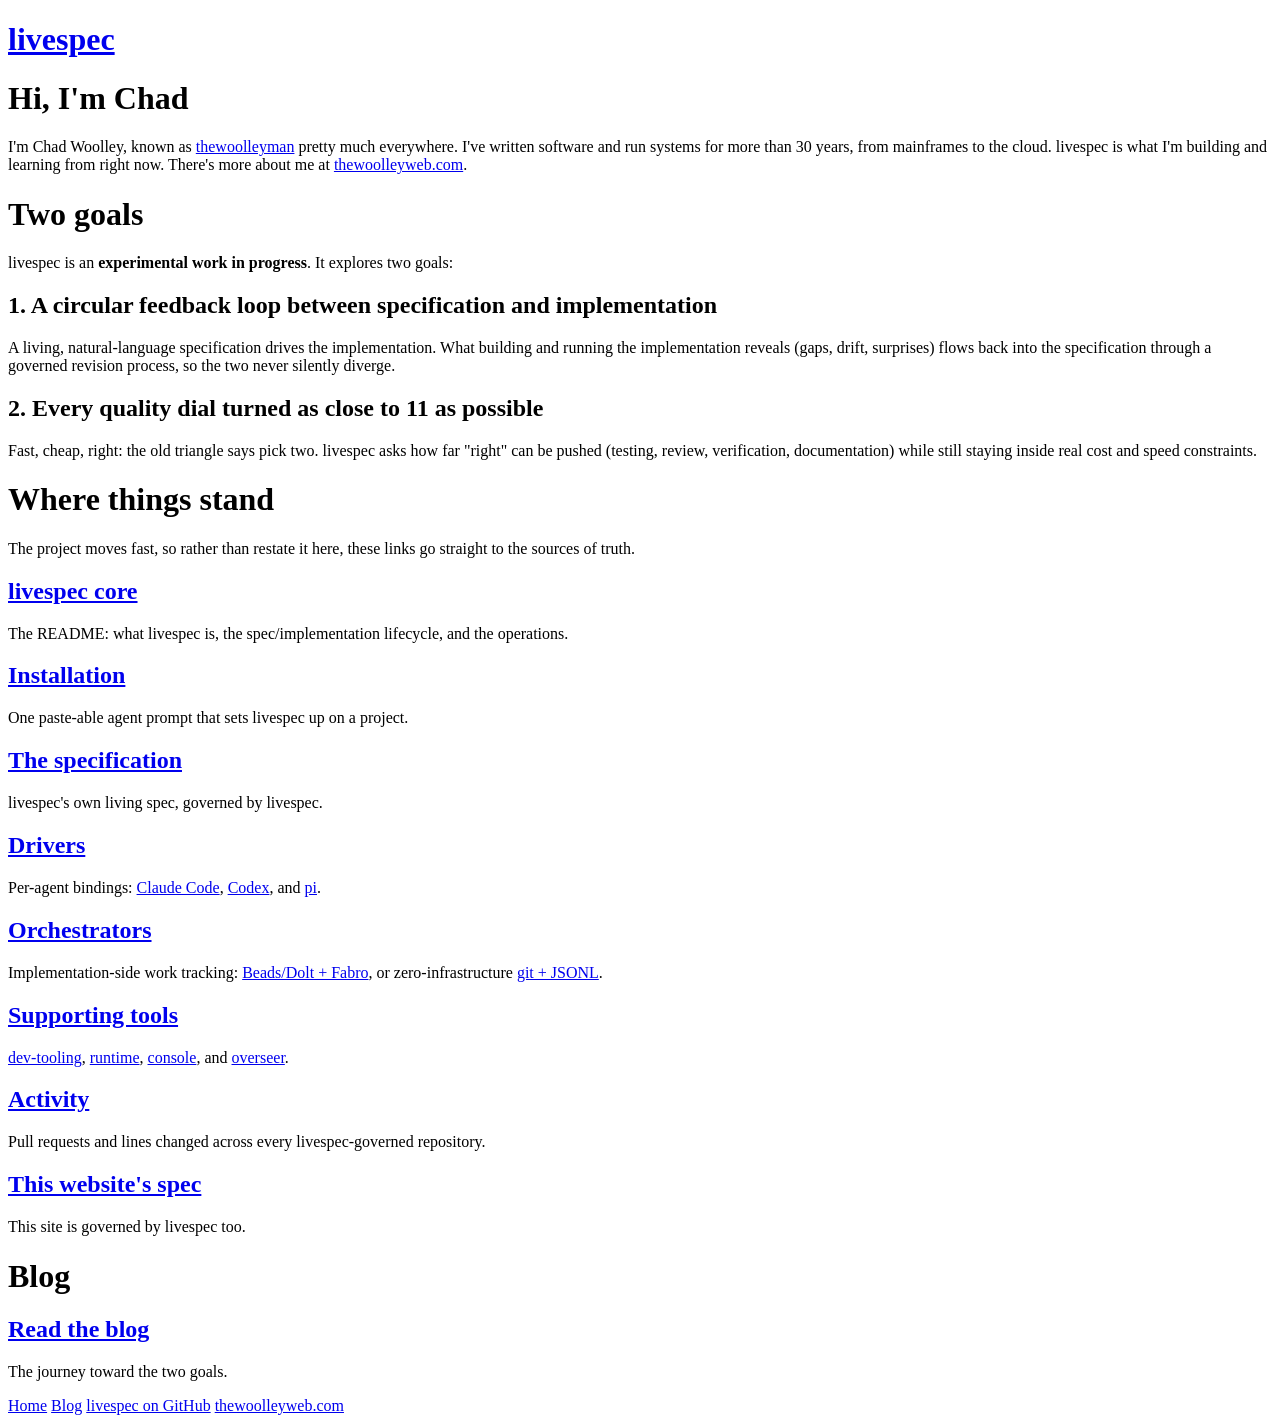
==== site/index.html @ 08ad03ba "feat(site): build pure-HTML site, just check, and Pages deploy workflow Implements spec v003: homepa" ====
<!DOCTYPE html>
<html lang="en">
  <head>
    <meta charset="utf-8">
    <meta name="viewport" content="width=device-width, initial-scale=1">
    <title>livespec: specs and code in a feedback loop</title>
    <meta name="description" content="livespec is an experimental work in progress by Chad Woolley: a living specification in a feedback loop with its implementation, and every quality dial turned toward 11.">
    <link rel="canonical" href="https://livespec-ai.org/">
    <meta property="og:title" content="livespec: specs and code in a feedback loop">
    <meta property="og:description" content="livespec is an experimental work in progress by Chad Woolley: a living specification in a feedback loop with its implementation, and every quality dial turned toward 11.">
    <meta property="og:url" content="https://livespec-ai.org/">
    <meta property="og:type" content="website">
    <link rel="stylesheet" href="/css/style.css">
    <script data-goatcounter="https://livespec-ai.goatcounter.com/count" async src="https://gc.zgo.at/count.js"></script>
  </head>
  <body>
    <noscript><img src="https://livespec-ai.goatcounter.com/count?p=/" alt="" width="1" height="1"></noscript>
    <div id="container">
      <div id="header">
        <h1><a href="/">livespec</a></h1>
      </div>
      <div id="content">
        <h1>Hi, I'm Chad</h1>
        <div class="prose">
          <p>I'm Chad Woolley, known as <a href="https://github.com/thewoolleyman">thewoolleyman</a> pretty much everywhere. I've written software and run systems for more than 30 years, from mainframes to the cloud. livespec is what I'm building and learning from right now. There's more about me at <a href="https://thewoolleyweb.com/">thewoolleyweb.com</a>.</p>
        </div>

        <h1>Two goals</h1>
        <div class="prose">
          <p>livespec is an <strong>experimental work in progress</strong>. It explores two goals:</p>
          <h2 id="feedback-loop">1. A circular feedback loop between specification and implementation</h2>
          <p>A living, natural-language specification drives the implementation. What building and running the implementation reveals (gaps, drift, surprises) flows back into the specification through a governed revision process, so the two never silently diverge.</p>
          <h2 id="quality-dials">2. Every quality dial turned as close to 11 as possible</h2>
          <p>Fast, cheap, right: the old triangle says pick two. livespec asks how far "right" can be pushed (testing, review, verification, documentation) while still staying inside real cost and speed constraints.</p>
        </div>

        <h1>Where things stand</h1>
        <div class="prose">
          <p>The project moves fast, so rather than restate it here, these links go straight to the sources of truth.</p>
        </div>
        <h2><a href="https://github.com/thewoolleyman/livespec">livespec core</a></h2>
        <p class="caption">The README: what livespec is, the spec/implementation lifecycle, and the operations.</p>
        <h2><a href="https://github.com/thewoolleyman/livespec/blob/master/docs/installation.md">Installation</a></h2>
        <p class="caption">One paste-able agent prompt that sets livespec up on a project.</p>
        <h2><a href="https://github.com/thewoolleyman/livespec/tree/master/SPECIFICATION">The specification</a></h2>
        <p class="caption">livespec's own living spec, governed by livespec.</p>
        <h2><a href="https://github.com/thewoolleyman/livespec-driver-claude">Drivers</a></h2>
        <p class="caption">Per-agent bindings: <a href="https://github.com/thewoolleyman/livespec-driver-claude">Claude Code</a>, <a href="https://github.com/thewoolleyman/livespec-driver-codex">Codex</a>, and <a href="https://github.com/thewoolleyman/livespec-driver-pi">pi</a>.</p>
        <h2><a href="https://github.com/thewoolleyman/livespec-orchestrator-beads-fabro">Orchestrators</a></h2>
        <p class="caption">Implementation-side work tracking: <a href="https://github.com/thewoolleyman/livespec-orchestrator-beads-fabro">Beads/Dolt + Fabro</a>, or zero-infrastructure <a href="https://github.com/thewoolleyman/livespec-orchestrator-git-jsonl">git + JSONL</a>.</p>
        <h2><a href="https://github.com/thewoolleyman/livespec-dev-tooling">Supporting tools</a></h2>
        <p class="caption"><a href="https://github.com/thewoolleyman/livespec-dev-tooling">dev-tooling</a>, <a href="https://github.com/thewoolleyman/livespec-runtime">runtime</a>, <a href="https://github.com/thewoolleyman/livespec-console-beads-fabro">console</a>, and <a href="https://github.com/thewoolleyman/livespec-overseer">overseer</a>.</p>
        <h2><a href="https://github.com/thewoolleyman/livespec/blob/master/docs/activity/livespec-governed-repo-activity.md">Activity</a></h2>
        <p class="caption">Pull requests and lines changed across every livespec-governed repository.</p>
        <h2><a href="https://github.com/livespec-ai/livespec-website/tree/main/SPECIFICATION">This website's spec</a></h2>
        <p class="caption">This site is governed by livespec too.</p>

        <h1>Blog</h1>
        <h2><a href="/blog/">Read the blog</a></h2>
        <p class="caption">The journey toward the two goals.</p>
      </div>
      <div id="footer">
        <a href="/">Home</a>
        <a href="/blog/">Blog</a>
        <a href="https://github.com/thewoolleyman/livespec">livespec on GitHub</a>
        <a href="https://thewoolleyweb.com/">thewoolleyweb.com</a>
      </div>
    </div>
  </body>
</html>
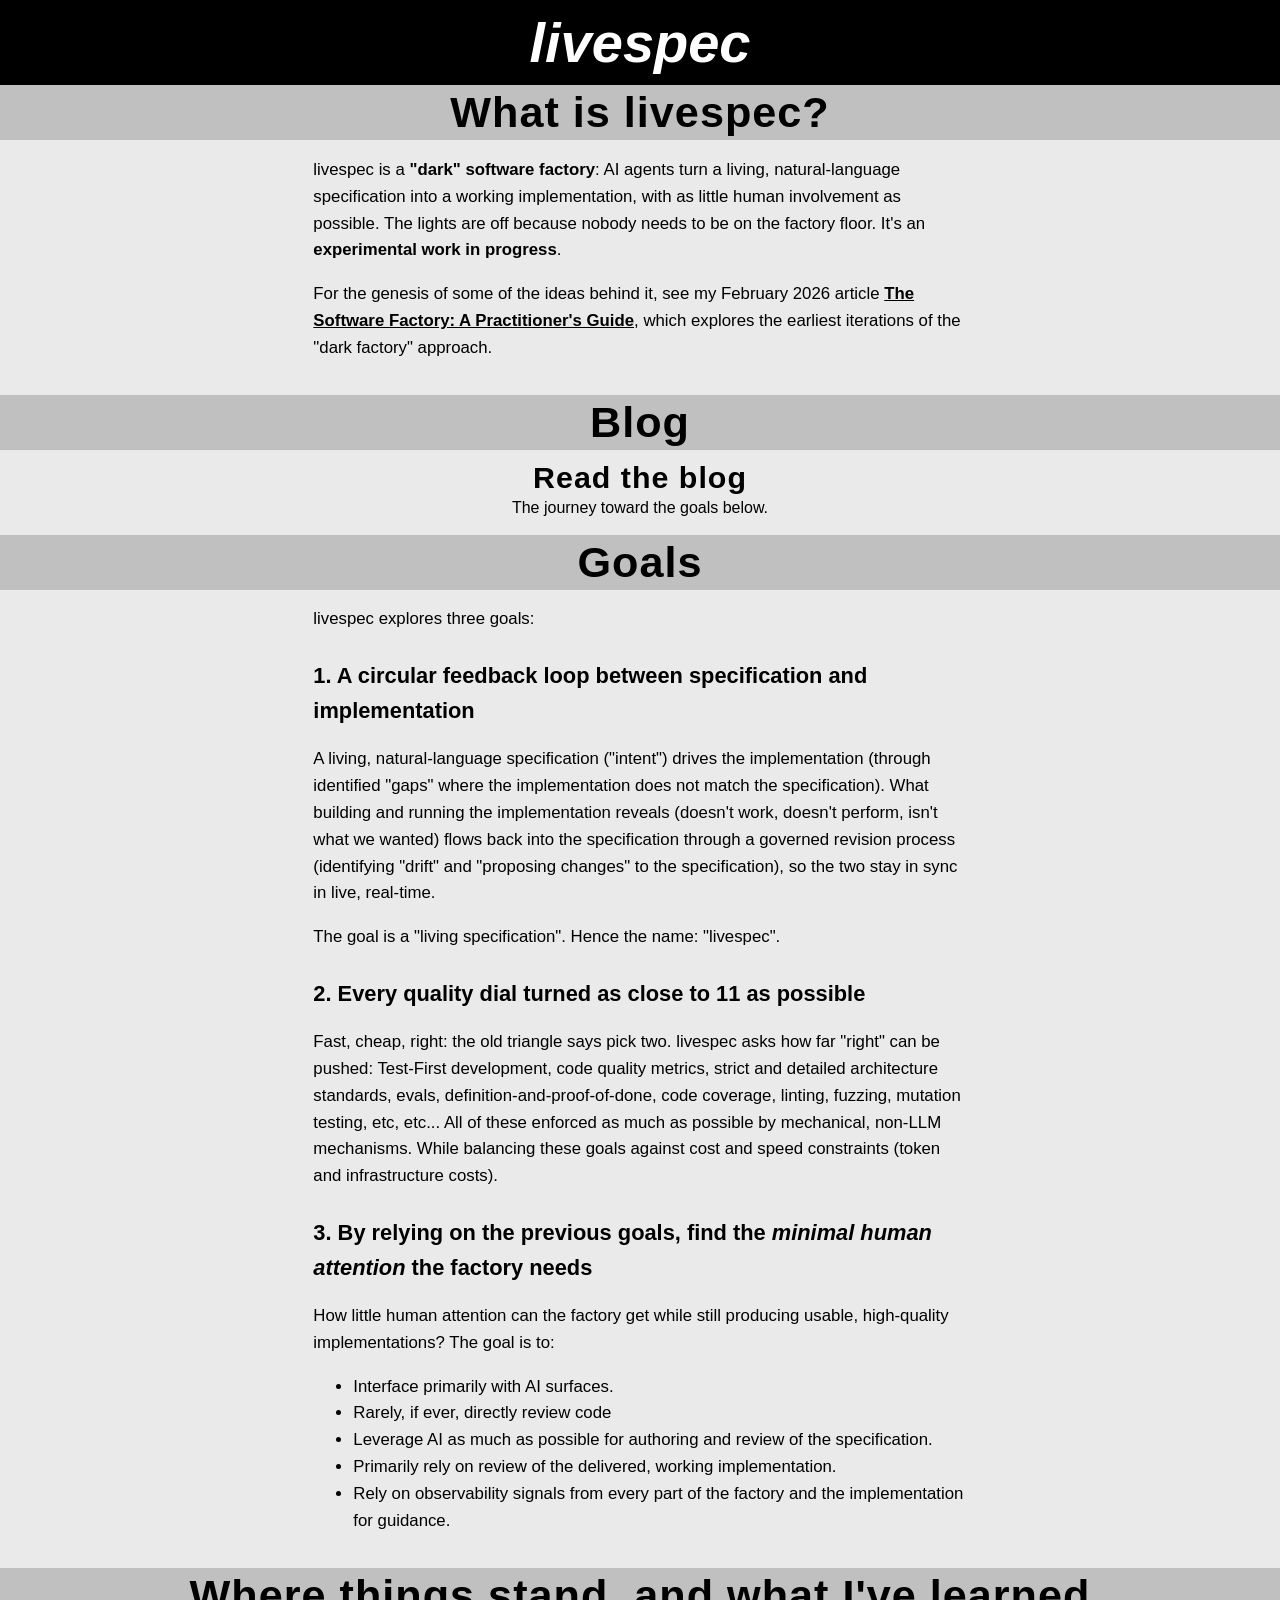
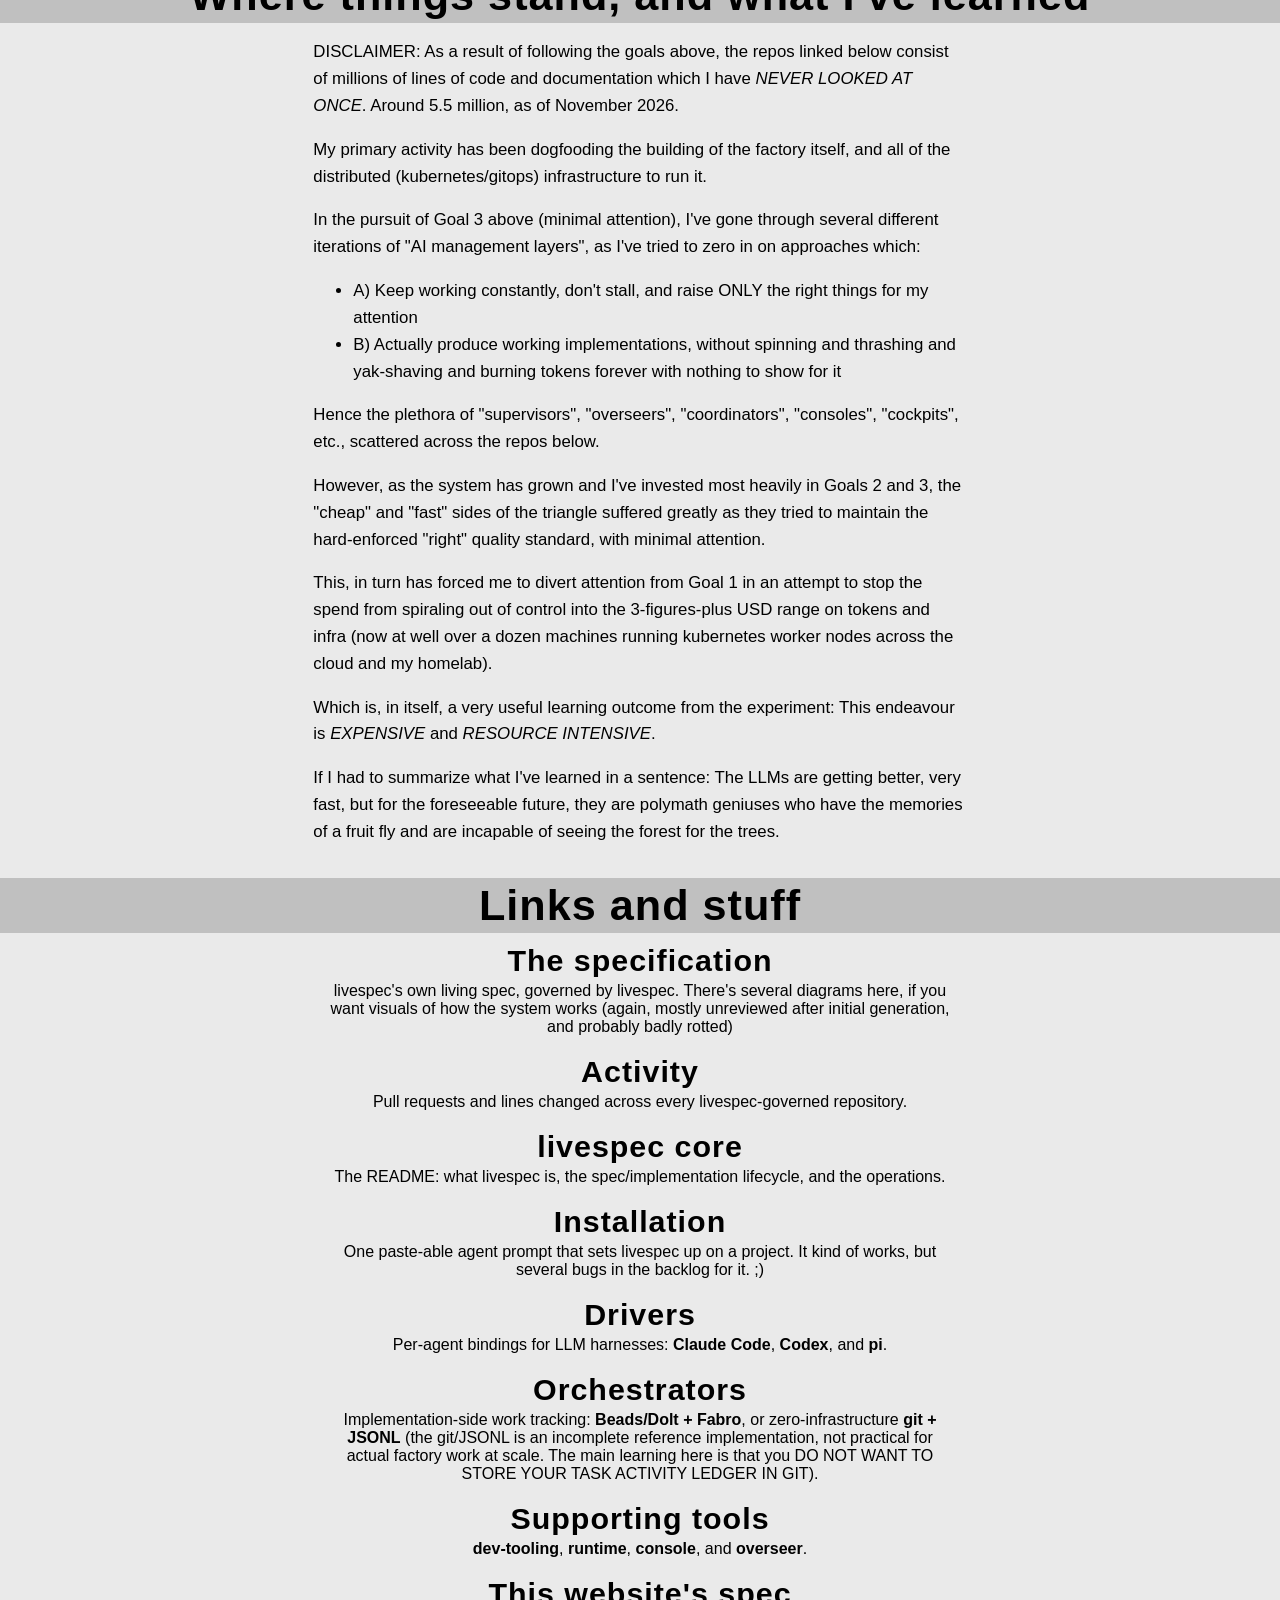
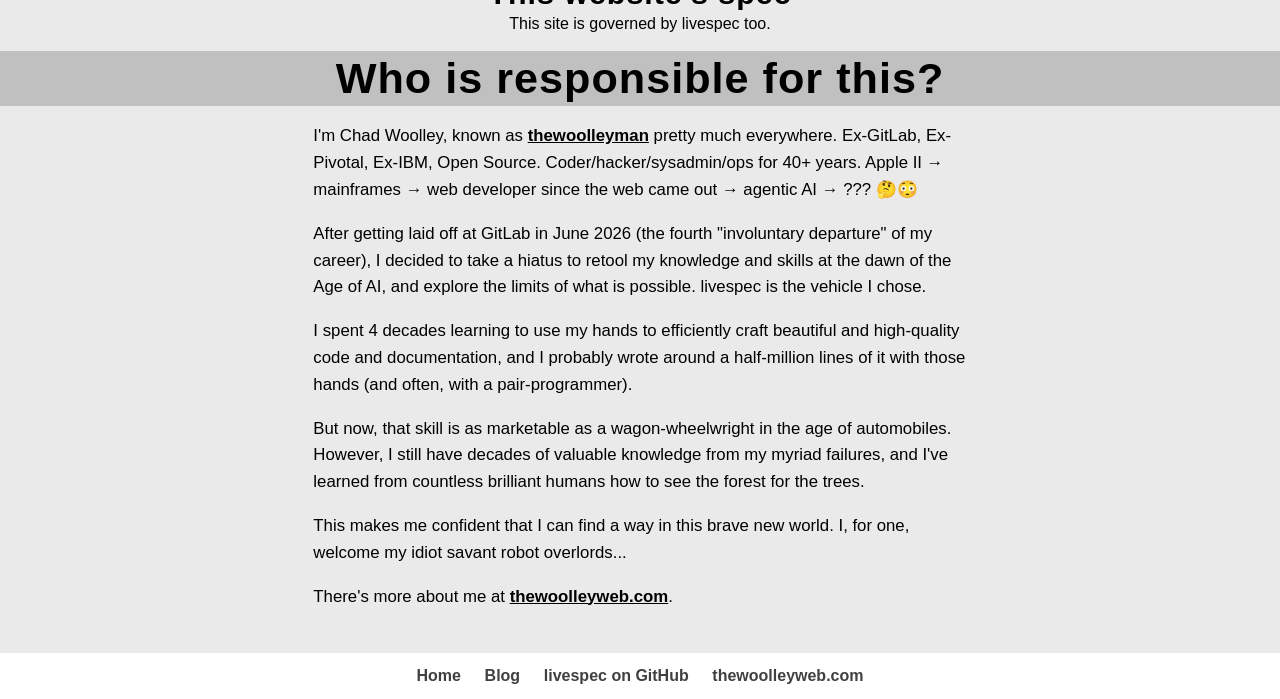
==== commit e574a3dc: "feat(site): blog article layout, relative links, homepage reorg, two placeholder entries Spec v004 r" ====
--- a/site/index.html
+++ b/site/index.html
@@ -4,64 +4,100 @@
     <meta charset="utf-8">
     <meta name="viewport" content="width=device-width, initial-scale=1">
     <title>livespec: specs and code in a feedback loop</title>
-    <meta name="description" content="livespec is an experimental work in progress by Chad Woolley: a living specification in a feedback loop with its implementation, and every quality dial turned toward 11.">
+    <meta name="description" content="livespec is an experimental &quot;dark&quot; software factory by Chad Woolley: a living specification in a feedback loop with its implementation, quality dials turned toward 11, and minimal human attention.">
     <link rel="canonical" href="https://livespec-ai.org/">
     <meta property="og:title" content="livespec: specs and code in a feedback loop">
-    <meta property="og:description" content="livespec is an experimental work in progress by Chad Woolley: a living specification in a feedback loop with its implementation, and every quality dial turned toward 11.">
+    <meta property="og:description" content="livespec is an experimental &quot;dark&quot; software factory by Chad Woolley: a living specification in a feedback loop with its implementation, quality dials turned toward 11, and minimal human attention.">
     <meta property="og:url" content="https://livespec-ai.org/">
     <meta property="og:type" content="website">
-    <link rel="stylesheet" href="/css/style.css">
+    <link rel="stylesheet" href="css/style.css">
     <script data-goatcounter="https://livespec-ai.goatcounter.com/count" async src="https://gc.zgo.at/count.js"></script>
   </head>
   <body>
     <noscript><img src="https://livespec-ai.goatcounter.com/count?p=/" alt="" width="1" height="1"></noscript>
     <div id="container">
       <div id="header">
-        <h1><a href="/">livespec</a></h1>
+        <h1><a href="index.html">livespec</a></h1>
       </div>
       <div id="content">
-        <h1>Hi, I'm Chad</h1>
+        <h1>What is livespec?</h1>
         <div class="prose">
-          <p>I'm Chad Woolley, known as <a href="https://github.com/thewoolleyman">thewoolleyman</a> pretty much everywhere. I've written software and run systems for more than 30 years, from mainframes to the cloud. livespec is what I'm building and learning from right now. There's more about me at <a href="https://thewoolleyweb.com/">thewoolleyweb.com</a>.</p>
+          <p>livespec is a <strong>"dark" software factory</strong>: AI agents turn a living, natural-language specification into a working implementation, with as little human involvement as possible. The lights are off because nobody needs to be on the factory floor. It's an <strong>experimental work in progress</strong>.</p>
+          <p>For the genesis of some of the ideas behind it, see my February 2026 article <a href="https://thewoolleyweb.com/software-factory-practitioners-guide.html">The Software Factory: A Practitioner's Guide</a>, which explores the earliest iterations of the "dark factory" approach.</p>
         </div>
 
-        <h1>Two goals</h1>
+        <h1>Blog</h1>
+        <h2><a href="blog/index.html">Read the blog</a></h2>
+        <p class="caption">The journey toward the goals below.</p>
+
+        <h1>Goals</h1>
         <div class="prose">
-          <p>livespec is an <strong>experimental work in progress</strong>. It explores two goals:</p>
+          <p>livespec explores three goals:</p>
           <h2 id="feedback-loop">1. A circular feedback loop between specification and implementation</h2>
-          <p>A living, natural-language specification drives the implementation. What building and running the implementation reveals (gaps, drift, surprises) flows back into the specification through a governed revision process, so the two never silently diverge.</p>
+          <p>A living, natural-language specification ("intent") drives the implementation (through identified "gaps" where the implementation does not match the specification). What building and running the implementation reveals (doesn't work, doesn't perform, isn't what we wanted) flows back into the specification through a governed revision process (identifying "drift" and "proposing changes" to the specification), so the two stay in sync in live, real-time.</p>
+          <p>The goal is a "living specification". Hence the name: "livespec".</p>
           <h2 id="quality-dials">2. Every quality dial turned as close to 11 as possible</h2>
-          <p>Fast, cheap, right: the old triangle says pick two. livespec asks how far "right" can be pushed (testing, review, verification, documentation) while still staying inside real cost and speed constraints.</p>
+          <p>Fast, cheap, right: the old triangle says pick two. livespec asks how far "right" can be pushed: Test-First development, code quality metrics, strict and detailed architecture standards, evals, definition-and-proof-of-done, code coverage, linting, fuzzing, mutation testing, etc, etc... All of these enforced as much as possible by mechanical, non-LLM mechanisms.  While balancing these goals against cost and speed constraints (token and infrastructure costs).</p>
+          <h2 id="minimal-attention">3. By relying on the previous goals, find the <em>minimal human attention</em> the factory needs</h2>
+          <p>How little human attention can the factory get while still producing usable, high-quality implementations? The goal is to:</p>
+          <ul>
+            <li>Interface primarily with AI surfaces.</li>
+            <li>Rarely, if ever, directly review code</li>
+            <li>Leverage AI as much as possible for authoring and review of the specification.</li>
+            <li>Primarily rely on review of the delivered, working implementation.</li>
+            <li>Rely on observability signals from every part of the factory and the implementation for guidance.</li>
+          </ul>
         </div>
 
-        <h1>Where things stand</h1>
+        <h1>Where things stand, and what I've learned</h1>
         <div class="prose">
-          <p>The project moves fast, so rather than restate it here, these links go straight to the sources of truth.</p>
+          <p>DISCLAIMER: As a result of following the goals above, the repos linked below consist of millions of lines of code and documentation which I have <em>NEVER LOOKED AT ONCE</em>. Around 5.5 million, as of November 2026.</p>
+          <p>My primary activity has been dogfooding the building of the factory itself, and all of the distributed (kubernetes/gitops) infrastructure to run it.</p>
+          <p>In the pursuit of Goal 3 above (minimal attention), I've gone through several different iterations of "AI management layers", as I've tried to zero in on approaches which:</p>
+
+          <ul>
+            <li>A) Keep working constantly, don't stall, and raise ONLY the right things for my attention</li>
+            <li>B) Actually produce working implementations, without spinning and thrashing and yak-shaving and burning tokens forever with nothing to show for it</li>
+          </ul>
+
+          <p>Hence the plethora of "supervisors", "overseers", "coordinators", "consoles", "cockpits", etc., scattered across the repos below.</p>
+          <p>However, as the system has grown and I've invested most heavily in Goals 2 and 3, the "cheap" and "fast" sides of the triangle suffered greatly as they tried to maintain the hard-enforced "right" quality standard, with minimal attention.</p>
+          <p>This, in turn has forced me to divert attention from Goal 1 in an attempt to stop the spend from spiraling out of control into the 3-figures-plus USD range on tokens and infra (now at well over a dozen machines running kubernetes worker nodes across the cloud and my homelab).</p>
+          <p>Which is, in itself, a very useful learning outcome from the experiment: This endeavour is <em>EXPENSIVE</em> and <em>RESOURCE INTENSIVE</em>.</p>
+          <p>If I had to summarize what I've learned in a sentence: The LLMs are getting better, very fast, but for the foreseeable future, they are polymath geniuses who have the memories of a fruit fly and are incapable of seeing the forest for the trees.</p>
         </div>
+
+        <h1>Links and stuff</h1>
+        <h2><a href="https://github.com/thewoolleyman/livespec/tree/master/SPECIFICATION">The specification</a></h2>
+        <p class="caption">livespec's own living spec, governed by livespec. There's several diagrams here, if you want visuals of how the system works (again, mostly unreviewed after initial generation, and probably badly rotted)</p>
+        <h2><a href="https://github.com/thewoolleyman/livespec/blob/master/docs/activity/livespec-governed-repo-activity.md">Activity</a></h2>
+        <p class="caption">Pull requests and lines changed across every livespec-governed repository.</p>
         <h2><a href="https://github.com/thewoolleyman/livespec">livespec core</a></h2>
         <p class="caption">The README: what livespec is, the spec/implementation lifecycle, and the operations.</p>
         <h2><a href="https://github.com/thewoolleyman/livespec/blob/master/docs/installation.md">Installation</a></h2>
-        <p class="caption">One paste-able agent prompt that sets livespec up on a project.</p>
-        <h2><a href="https://github.com/thewoolleyman/livespec/tree/master/SPECIFICATION">The specification</a></h2>
-        <p class="caption">livespec's own living spec, governed by livespec.</p>
+        <p class="caption">One paste-able agent prompt that sets livespec up on a project. It kind of works, but several bugs in the backlog for it. ;)</p>
         <h2><a href="https://github.com/thewoolleyman/livespec-driver-claude">Drivers</a></h2>
-        <p class="caption">Per-agent bindings: <a href="https://github.com/thewoolleyman/livespec-driver-claude">Claude Code</a>, <a href="https://github.com/thewoolleyman/livespec-driver-codex">Codex</a>, and <a href="https://github.com/thewoolleyman/livespec-driver-pi">pi</a>.</p>
+        <p class="caption">Per-agent bindings for LLM harnesses: <a href="https://github.com/thewoolleyman/livespec-driver-claude">Claude Code</a>, <a href="https://github.com/thewoolleyman/livespec-driver-codex">Codex</a>, and <a href="https://github.com/thewoolleyman/livespec-driver-pi">pi</a>.</p>
         <h2><a href="https://github.com/thewoolleyman/livespec-orchestrator-beads-fabro">Orchestrators</a></h2>
-        <p class="caption">Implementation-side work tracking: <a href="https://github.com/thewoolleyman/livespec-orchestrator-beads-fabro">Beads/Dolt + Fabro</a>, or zero-infrastructure <a href="https://github.com/thewoolleyman/livespec-orchestrator-git-jsonl">git + JSONL</a>.</p>
+        <p class="caption">Implementation-side work tracking: <a href="https://github.com/thewoolleyman/livespec-orchestrator-beads-fabro">Beads/Dolt + Fabro</a>, or zero-infrastructure <a href="https://github.com/thewoolleyman/livespec-orchestrator-git-jsonl">git + JSONL</a> (the git/JSONL is an incomplete reference implementation, not practical for actual factory work at scale. The main learning here is that you DO NOT WANT TO STORE YOUR TASK ACTIVITY LEDGER IN GIT).</p>
         <h2><a href="https://github.com/thewoolleyman/livespec-dev-tooling">Supporting tools</a></h2>
         <p class="caption"><a href="https://github.com/thewoolleyman/livespec-dev-tooling">dev-tooling</a>, <a href="https://github.com/thewoolleyman/livespec-runtime">runtime</a>, <a href="https://github.com/thewoolleyman/livespec-console-beads-fabro">console</a>, and <a href="https://github.com/thewoolleyman/livespec-overseer">overseer</a>.</p>
-        <h2><a href="https://github.com/thewoolleyman/livespec/blob/master/docs/activity/livespec-governed-repo-activity.md">Activity</a></h2>
-        <p class="caption">Pull requests and lines changed across every livespec-governed repository.</p>
         <h2><a href="https://github.com/livespec-ai/livespec-website/tree/main/SPECIFICATION">This website's spec</a></h2>
         <p class="caption">This site is governed by livespec too.</p>
 
-        <h1>Blog</h1>
-        <h2><a href="/blog/">Read the blog</a></h2>
-        <p class="caption">The journey toward the two goals.</p>
+        <h1>Who is responsible for this?</h1>
+        <div class="prose">
+          <p>I'm Chad Woolley, known as <a href="https://github.com/thewoolleyman">thewoolleyman</a> pretty much everywhere. Ex-GitLab, Ex-Pivotal, Ex-IBM, Open Source. Coder/hacker/sysadmin/ops for 40+ years. Apple II → mainframes → web developer since the web came out → agentic AI → ??? 🤔😳</p>
+          <p>After getting laid off at GitLab in June 2026 (the fourth "involuntary departure" of my career), I decided to take a hiatus to retool my knowledge and skills at the dawn of the Age of AI, and explore the limits of what is possible. livespec is the vehicle I chose.</p>
+          <p>I spent 4 decades learning to use my hands to efficiently craft beautiful and high-quality code and documentation, and I probably wrote around a half-million lines of it with those hands (and often, with a pair-programmer).</p>
+          <p>But now, that skill is as marketable as a wagon-wheelwright in the age of automobiles. However, I still have decades of valuable knowledge from my myriad failures, and I've learned from countless brilliant humans how to see the forest for the trees.</p>
+          <p>This makes me confident that I can find a way in this brave new world. I, for one, welcome my idiot savant robot overlords...</p>
+          <p>There's more about me at <a href="https://thewoolleyweb.com/">thewoolleyweb.com</a>.</p>
+        </div>
       </div>
       <div id="footer">
-        <a href="/">Home</a>
-        <a href="/blog/">Blog</a>
+        <a href="index.html">Home</a>
+        <a href="blog/index.html">Blog</a>
         <a href="https://github.com/thewoolleyman/livespec">livespec on GitHub</a>
         <a href="https://thewoolleyweb.com/">thewoolleyweb.com</a>
       </div>
--- a/site/css/style.css
+++ b/site/css/style.css
@@ -0,0 +1,231 @@
+/* takahashi v1.0 (Jan 01, 2008) - An open source template by Chad Woolley - http://thewoolleyweb.com. Free to use for any purpose as long as the proper credits are given to the original author. */
+
+/* Adapted for livespec-ai.org: fixed minimum width removed, heading sizes
+   scale with the viewport, prose and blog-article styles added, and grey
+   tones adjusted to meet WCAG 2.2 AA contrast. Greyscale only. */
+
+body {
+background: #FFFFFF;
+color: #303030;
+font: 100% Verdana,Tahoma,Arial,sans-serif;
+margin: 0;
+padding: 0;
+text-align: center;
+}
+
+a {
+text-decoration: none;
+}
+
+/*** Main container ***/
+
+#container {
+width: 100%;
+}
+
+/*** Header section ***/
+
+#header a {
+color: #ffffff;
+}
+
+#header h1 {
+background: #000000;
+color: #ffffff;
+font-style: italic;
+font-size: clamp(2em, 8vw, 3.5em);
+margin: 0;
+padding: 10px;
+}
+
+/*** Content ***/
+
+#content a {
+color: #000000;
+font-weight: bold;
+text-decoration: none;
+}
+
+#content a:hover {
+color: #404040;
+text-decoration: underline;
+}
+
+#content {
+background: #EAEAEA;
+color: #000000;
+font-weight: bold;
+letter-spacing: 1px;
+padding-bottom: 10px;
+overflow-wrap: break-word;
+}
+
+#content h1 {
+background-color: #C0C0C0;
+font-size: clamp(1.6em, 6vw, 2.7em);
+margin: 0px;
+margin-bottom: 10px;
+padding: 3px;
+}
+
+#content h2 {
+font-size: clamp(1.2em, 4.5vw, 1.9em);
+margin: 0px;
+padding: 0 10px 4px;
+}
+
+/* One-line framing under a takahashi link heading. */
+#content .caption {
+font-weight: normal;
+letter-spacing: normal;
+margin: 0 auto 18px;
+max-width: 70ch;
+padding: 0 16px;
+}
+
+/* Blog index: each entry (title, date, summary) is one link. */
+#content a.entry {
+display: block;
+padding: 4px 0;
+}
+
+#content a.entry .caption {
+font-weight: bold;
+}
+
+#content a.entry:hover h2,
+#content a.entry:hover .caption {
+text-decoration: underline;
+}
+
+/*** Prose: left-justified, normal weight, readable measure ***/
+
+#content .prose {
+font-size: 1.05em;
+font-weight: normal;
+letter-spacing: normal;
+line-height: 1.6;
+margin: 0 auto;
+max-width: 70ch;
+padding: 0 16px 16px;
+text-align: left;
+}
+
+#content .prose a {
+text-decoration: underline;
+}
+
+#content .prose h2,
+#content .prose h3 {
+font-size: 1.3em;
+padding: 0;
+margin: 1.2em 0 0.4em;
+}
+
+#content .prose .notice {
+border: 2px dashed #303030;
+padding: 8px 12px;
+}
+
+/*** Article: blog entry title, byline, and body in one readable column ***/
+
+#content .article {
+background: #FFFFFF;
+box-sizing: border-box;
+font-weight: normal;
+letter-spacing: normal;
+margin: 0 auto 10px;
+max-width: calc(70ch + 64px);
+padding: 32px 32px 24px;
+text-align: left;
+}
+
+#content .article header {
+border-bottom: 1px solid #C0C0C0;
+margin-bottom: 1.5em;
+padding-bottom: 1em;
+}
+
+#content .article h1 {
+background: none;
+font-size: clamp(1.7em, 5vw, 2.4em);
+letter-spacing: -0.01em;
+line-height: 1.2;
+margin: 0 0 0.4em;
+padding: 0;
+}
+
+#content .article .byline {
+color: #595959;
+font-size: 0.9em;
+margin: 0;
+}
+
+#content .article .byline a {
+color: #303030;
+}
+
+#content .article .body {
+font-size: 1.05em;
+line-height: 1.7;
+}
+
+#content .article .body p,
+#content .article .body ul,
+#content .article .body blockquote {
+margin: 0 0 1.1em;
+}
+
+#content .article .body h2 {
+font-size: 1.35em;
+line-height: 1.3;
+margin: 1.6em 0 0.5em;
+padding: 0;
+}
+
+#content .article .body a {
+text-decoration: underline;
+}
+
+#content .article .body blockquote {
+border-left: 4px solid #808080;
+color: #303030;
+font-style: italic;
+padding: 0 0 0 1em;
+}
+
+#content .article .notice {
+border: 2px dashed #303030;
+padding: 8px 12px;
+}
+
+#content .article footer {
+border-top: 1px solid #C0C0C0;
+font-size: 0.95em;
+padding-top: 1em;
+}
+
+@media (max-width: 480px) {
+#content .article {
+padding: 20px 16px 16px;
+}
+}
+
+/*** Footer ***/
+
+#footer {
+background: #FFFFFF;
+color: #595959;
+font-size: 1.0em;
+font-weight: bold;
+padding: 10px 16px;
+}
+
+#footer a {
+color: #404040;
+display: inline-block;
+font-weight: bold;
+margin: 4px 0.6em;
+}
+
+/*** End of file ***/
